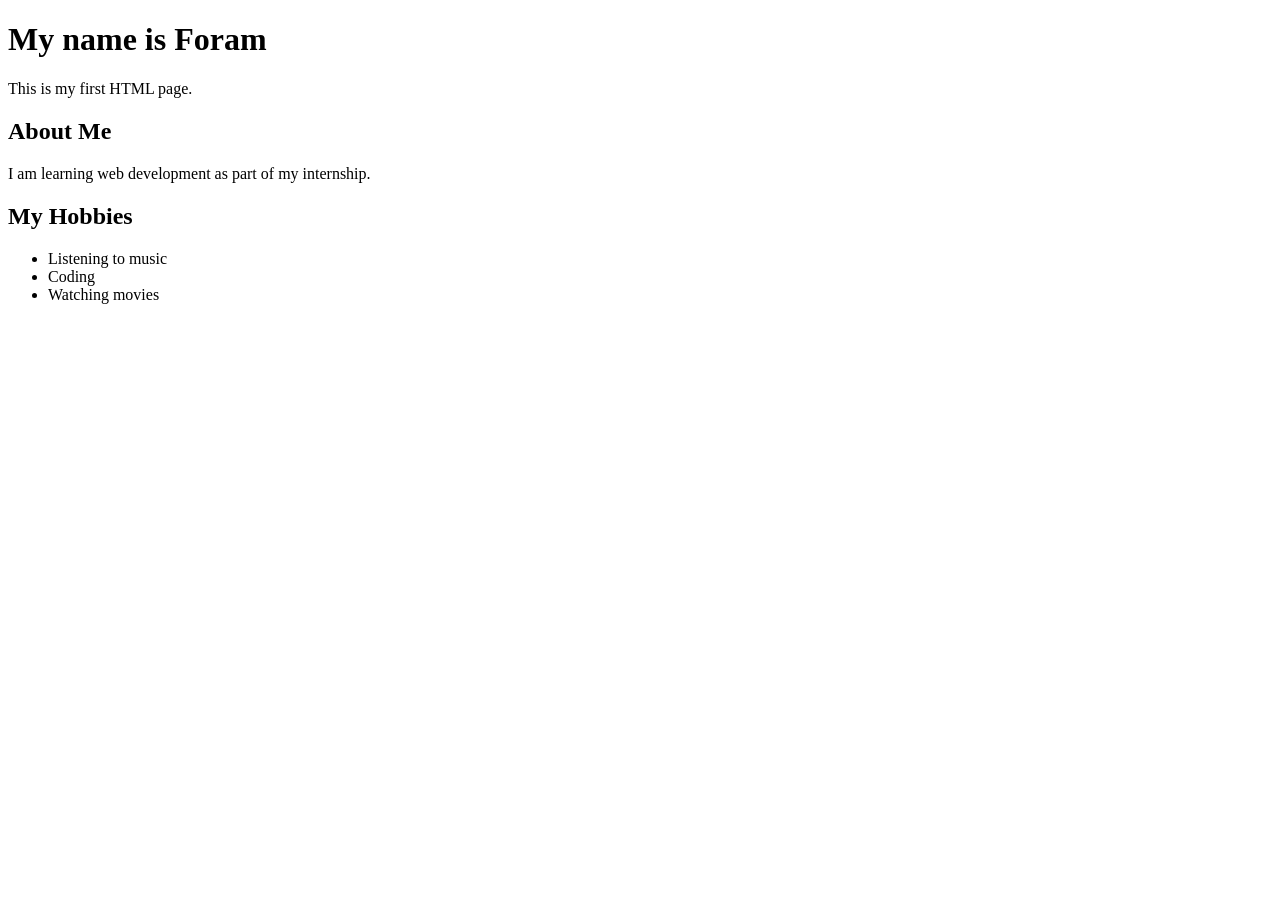
==== index.html @ fd9bad42 "Created my first HTML page" ====
<!DOCTYPE html>
<html>
<head>
    <title>My First Web Page</title>
</head>
<body>
    <h1>My name is Foram</h1>

    <p>This is my first HTML page.</p>

    <h2>About Me</h2>
    <p>I am learning web development as part of my internship.</p>

    <h2>My Hobbies</h2>
    <ul>
        <li>Listening to music</li>
        <li>Coding</li>
        <li>Watching movies</li>
    </ul>
</body>
</html>
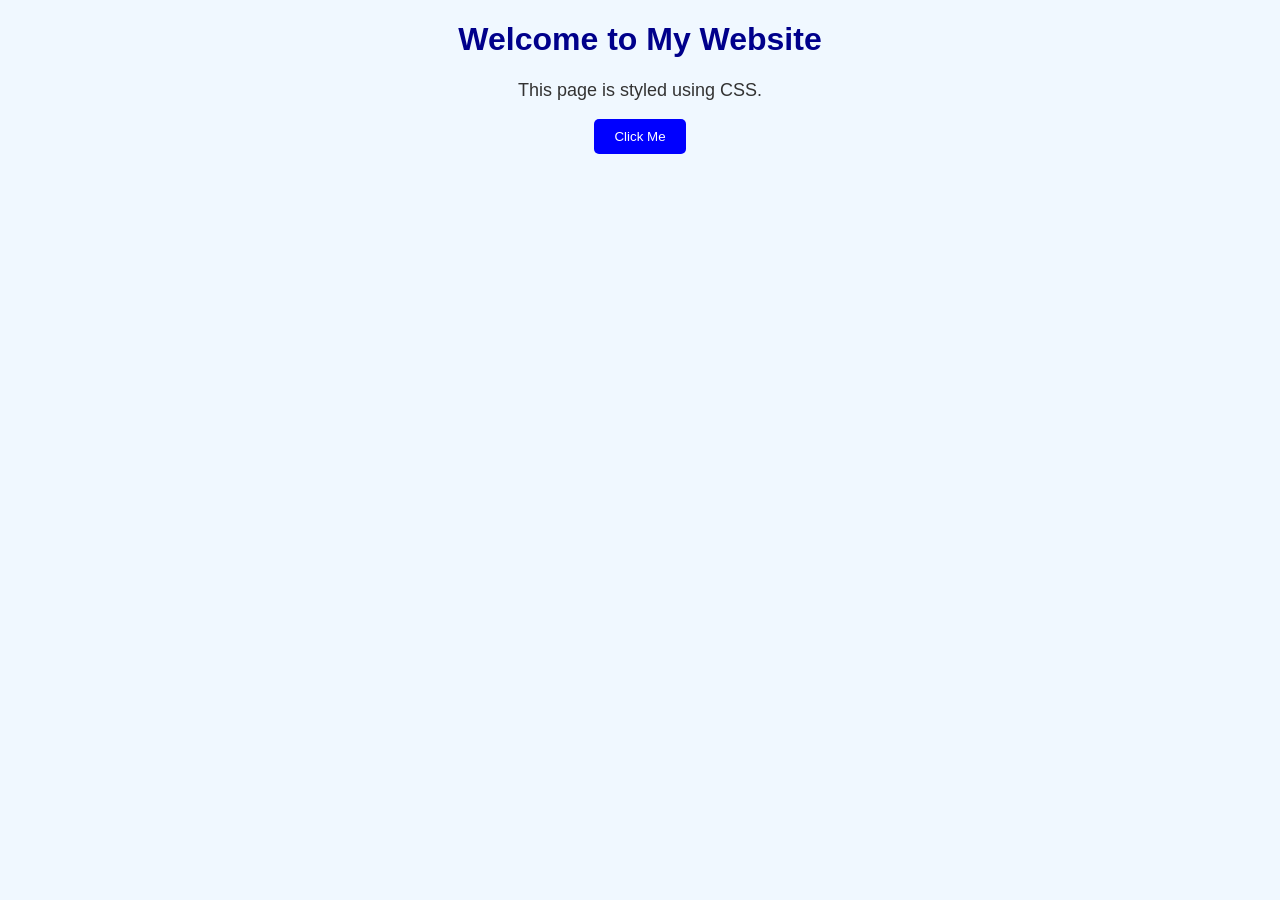
==== commit a8caf975: "Day 9 - CSS Fundamentals" ====
--- a/index.html
+++ b/index.html
@@ -1,21 +1,19 @@
 <!DOCTYPE html>
-<html>
+<html lang="en">
 <head>
-    <title>My First Web Page</title>
+    <meta charset="UTF-8">
+    <meta name="viewport" content="width=device-width, initial-scale=1.0">
+    <title>CSS Fundamentals</title>
+
+    <!-- Link the CSS file -->
+    <link rel="stylesheet" href="style.css">
 </head>
 <body>
-    <h1>My name is Foram</h1>
 
-    <p>This is my first HTML page.</p>
+    <h1>Welcome to My Website</h1>
+    <p>This page is styled using CSS.</p>
 
-    <h2>About Me</h2>
-    <p>I am learning web development as part of my internship.</p>
+    <button>Click Me</button>
 
-    <h2>My Hobbies</h2>
-    <ul>
-        <li>Listening to music</li>
-        <li>Coding</li>
-        <li>Watching movies</li>
-    </ul>
 </body>
 </html>
--- a/style.css
+++ b/style.css
@@ -0,0 +1,27 @@
+body {
+    background-color: #f0f8ff;
+    font-family: Arial, sans-serif;
+    text-align: center;
+}
+
+h1 {
+    color: darkblue;
+}
+
+p {
+    color: #333;
+    font-size: 18px;
+}
+
+button {
+    background-color: blue;
+    color: white;
+    padding: 10px 20px;
+    border: none;
+    border-radius: 5px;
+    cursor: pointer;
+}
+
+button:hover {
+    background-color: darkgreen;
+}
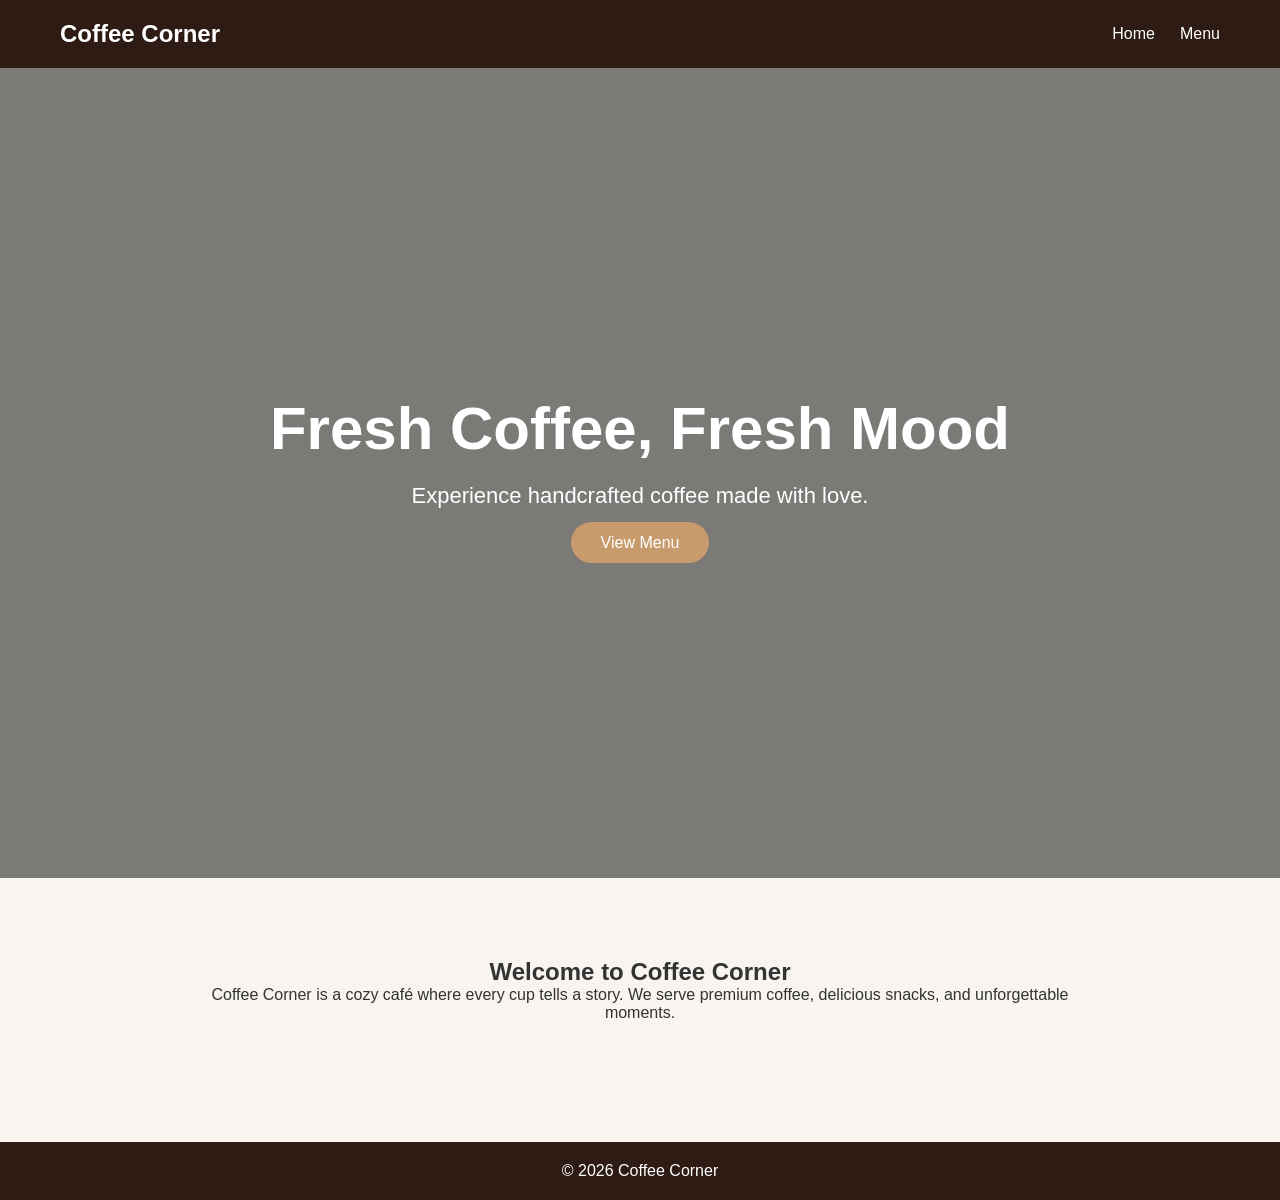
==== commit 85d03178: "Day 11 CSS Project" ====
--- a/index.html
+++ b/index.html
@@ -1,19 +1,44 @@
 <!DOCTYPE html>
 <html lang="en">
 <head>
-    <meta charset="UTF-8">
-    <meta name="viewport" content="width=device-width, initial-scale=1.0">
-    <title>CSS Fundamentals</title>
-
-    <!-- Link the CSS file -->
-    <link rel="stylesheet" href="style.css">
+<meta charset="UTF-8">
+<meta name="viewport" content="width=device-width, initial-scale=1.0">
+<title>Coffee Corner</title>
+<link rel="stylesheet" href="style.css">
 </head>
 <body>
 
-    <h1>Welcome to My Website</h1>
-    <p>This page is styled using CSS.</p>
+<nav>
+    <h2>Coffee Corner</h2>
 
-    <button>Click Me</button>
+    <ul>
+        <li><a href="index.html">Home</a></li>
+        <li><a href="menu.html">Menu</a></li>
+        
+    </ul>
+</nav>
+
+<section class="hero">
+    <div class="hero-content">
+        <h1>Fresh Coffee, Fresh Mood</h1>
+        <p>Experience handcrafted coffee made with love.</p>
+        <a href="menu.html" class="btn">View Menu</a>
+    </div>
+    
+</section>
+
+
+<section class="about">
+    <h2>Welcome to Coffee Corner</h2>
+    <p>
+        Coffee Corner is a cozy café where every cup tells a story.
+        We serve premium coffee, delicious snacks, and unforgettable moments.
+    </p>
+</section>
+
+<footer>
+    <p>© 2026 Coffee Corner</p>
+</footer>
 
 </body>
 </html>
--- a/style.css
+++ b/style.css
@@ -1,27 +1,142 @@
-body {
-    background-color: #f0f8ff;
-    font-family: Arial, sans-serif;
-    text-align: center;
+*{
+margin:0;
+padding:0;
+box-sizing:border-box;
+font-family:'Poppins',sans-serif;
 }
 
-h1 {
-    color: darkblue;
+body{
+background:#f8f4ef;
+color:#333;
 }
 
-p {
-    color: #333;
-    font-size: 18px;
+nav{
+background:#2d1b14;
+padding:20px 60px;
+display:flex;
+justify-content:space-between;
+align-items:center;
 }
 
-button {
-    background-color: blue;
-    color: white;
-    padding: 10px 20px;
-    border: none;
-    border-radius: 5px;
-    cursor: pointer;
+nav h2{
+color:#fff;
 }
 
-button:hover {
-    background-color: darkgreen;
+nav ul{
+display:flex;
+list-style:none;
+gap:25px;
+}
+
+nav a{
+color:white;
+text-decoration:none;
+font-weight:500;
+}
+
+.hero{
+height:90vh;
+background:linear-gradient(rgba(0,0,0,.5),
+rgba(0,0,0,.5)),
+url("https://images.unsplash.com/photo-1509042239860-f550ce710b93");
+background-size:cover;
+background-position:center;
+display:flex;
+justify-content:center;
+align-items:center;
+text-align:center;
+}
+
+.hero-content{
+color:white;
+}
+
+.hero-content h1{
+font-size:60px;
+margin-bottom:20px;
+}
+
+.hero-content p{
+font-size:22px;
+margin-bottom:25px;
+}
+
+.btn{
+background:#c89b6d;
+padding:12px 30px;
+color:white;
+text-decoration:none;
+border-radius:30px;
+}
+
+.about{
+padding:80px 20px;
+text-align:center;
+max-width:900px;
+margin:auto;
+}
+
+.menu-section{
+padding:60px;
+text-align:center;
+}
+
+.menu-container{
+display:grid;
+grid-template-columns:repeat(auto-fit,minmax(250px,1fr));
+gap:25px;
+margin-top:40px;
+}
+
+.card{
+background:white;
+padding:30px;
+border-radius:15px;
+box-shadow:0 5px 15px rgba(0,0,0,.1);
+transition:.3s;
+}
+
+.card:hover{
+transform:translateY(-10px);
+}
+
+.contact-section{
+padding:60px;
+display:flex;
+justify-content:center;
+}
+
+.contact-card{
+background:white;
+padding:40px;
+border-radius:15px;
+width:500px;
+box-shadow:0 5px 15px rgba(0,0,0,.1);
+}
+
+input,
+textarea{
+width:100%;
+padding:12px;
+margin-top:15px;
+border:1px solid #ddd;
+border-radius:8px;
+}
+
+button{
+margin-top:15px;
+padding:12px 25px;
+background:#2d1b14;
+color:white;
+border:none;
+border-radius:8px;
+cursor:pointer;
+}
+
+footer{
+background:#2d1b14;
+color:white;
+text-align:center;
+padding:20px;
+margin-top:40px;
 }
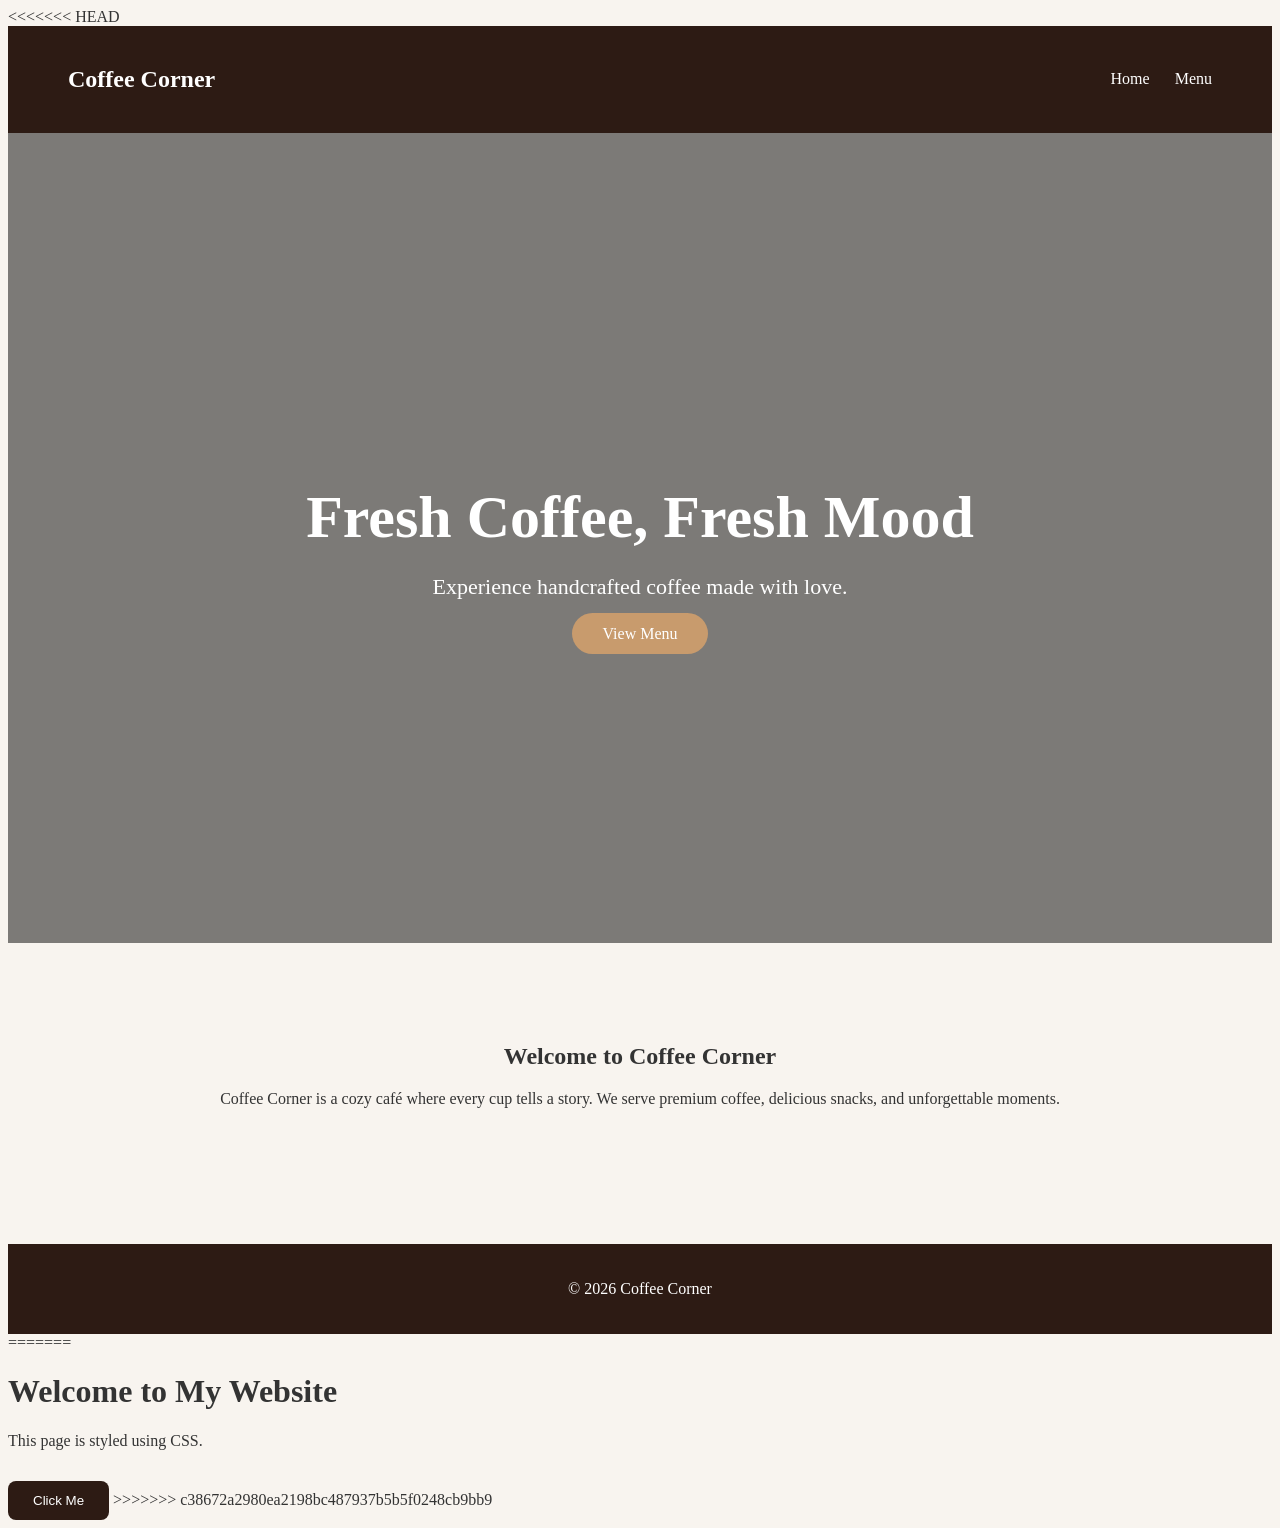
==== commit 54eeb5bd: "Merge remote and local files" ====
--- a/index.html
+++ b/index.html
@@ -1,6 +1,7 @@
 <!DOCTYPE html>
 <html lang="en">
 <head>
+<<<<<<< HEAD
 <meta charset="UTF-8">
 <meta name="viewport" content="width=device-width, initial-scale=1.0">
 <title>Coffee Corner</title>
@@ -39,6 +40,21 @@
 <footer>
     <p>© 2026 Coffee Corner</p>
 </footer>
+=======
+    <meta charset="UTF-8">
+    <meta name="viewport" content="width=device-width, initial-scale=1.0">
+    <title>CSS Fundamentals</title>
+
+    <!-- Link the CSS file -->
+    <link rel="stylesheet" href="style.css">
+</head>
+<body>
+
+    <h1>Welcome to My Website</h1>
+    <p>This page is styled using CSS.</p>
+
+    <button>Click Me</button>
+>>>>>>> c38672a2980ea2198bc487937b5b5f0248cb9bb9
 
 </body>
 </html>
--- a/style.css
+++ b/style.css
@@ -1,3 +1,4 @@
+<<<<<<< HEAD
 *{
 margin:0;
 padding:0;
@@ -139,4 +140,32 @@
 text-align:center;
 padding:20px;
 margin-top:40px;
+=======
+body {
+    background-color: #f0f8ff;
+    font-family: Arial, sans-serif;
+    text-align: center;
+}
+
+h1 {
+    color: darkblue;
+}
+
+p {
+    color: #333;
+    font-size: 18px;
+}
+
+button {
+    background-color: blue;
+    color: white;
+    padding: 10px 20px;
+    border: none;
+    border-radius: 5px;
+    cursor: pointer;
+}
+
+button:hover {
+    background-color: darkgreen;
+>>>>>>> c38672a2980ea2198bc487937b5b5f0248cb9bb9
 }
--- a/style.css
+++ b/style.css
@@ -1,3 +1,4 @@
+<<<<<<< HEAD
 *{
 margin:0;
 padding:0;
@@ -139,4 +140,32 @@
 text-align:center;
 padding:20px;
 margin-top:40px;
+=======
+body {
+    background-color: #f0f8ff;
+    font-family: Arial, sans-serif;
+    text-align: center;
+}
+
+h1 {
+    color: darkblue;
+}
+
+p {
+    color: #333;
+    font-size: 18px;
+}
+
+button {
+    background-color: blue;
+    color: white;
+    padding: 10px 20px;
+    border: none;
+    border-radius: 5px;
+    cursor: pointer;
+}
+
+button:hover {
+    background-color: darkgreen;
+>>>>>>> c38672a2980ea2198bc487937b5b5f0248cb9bb9
 }
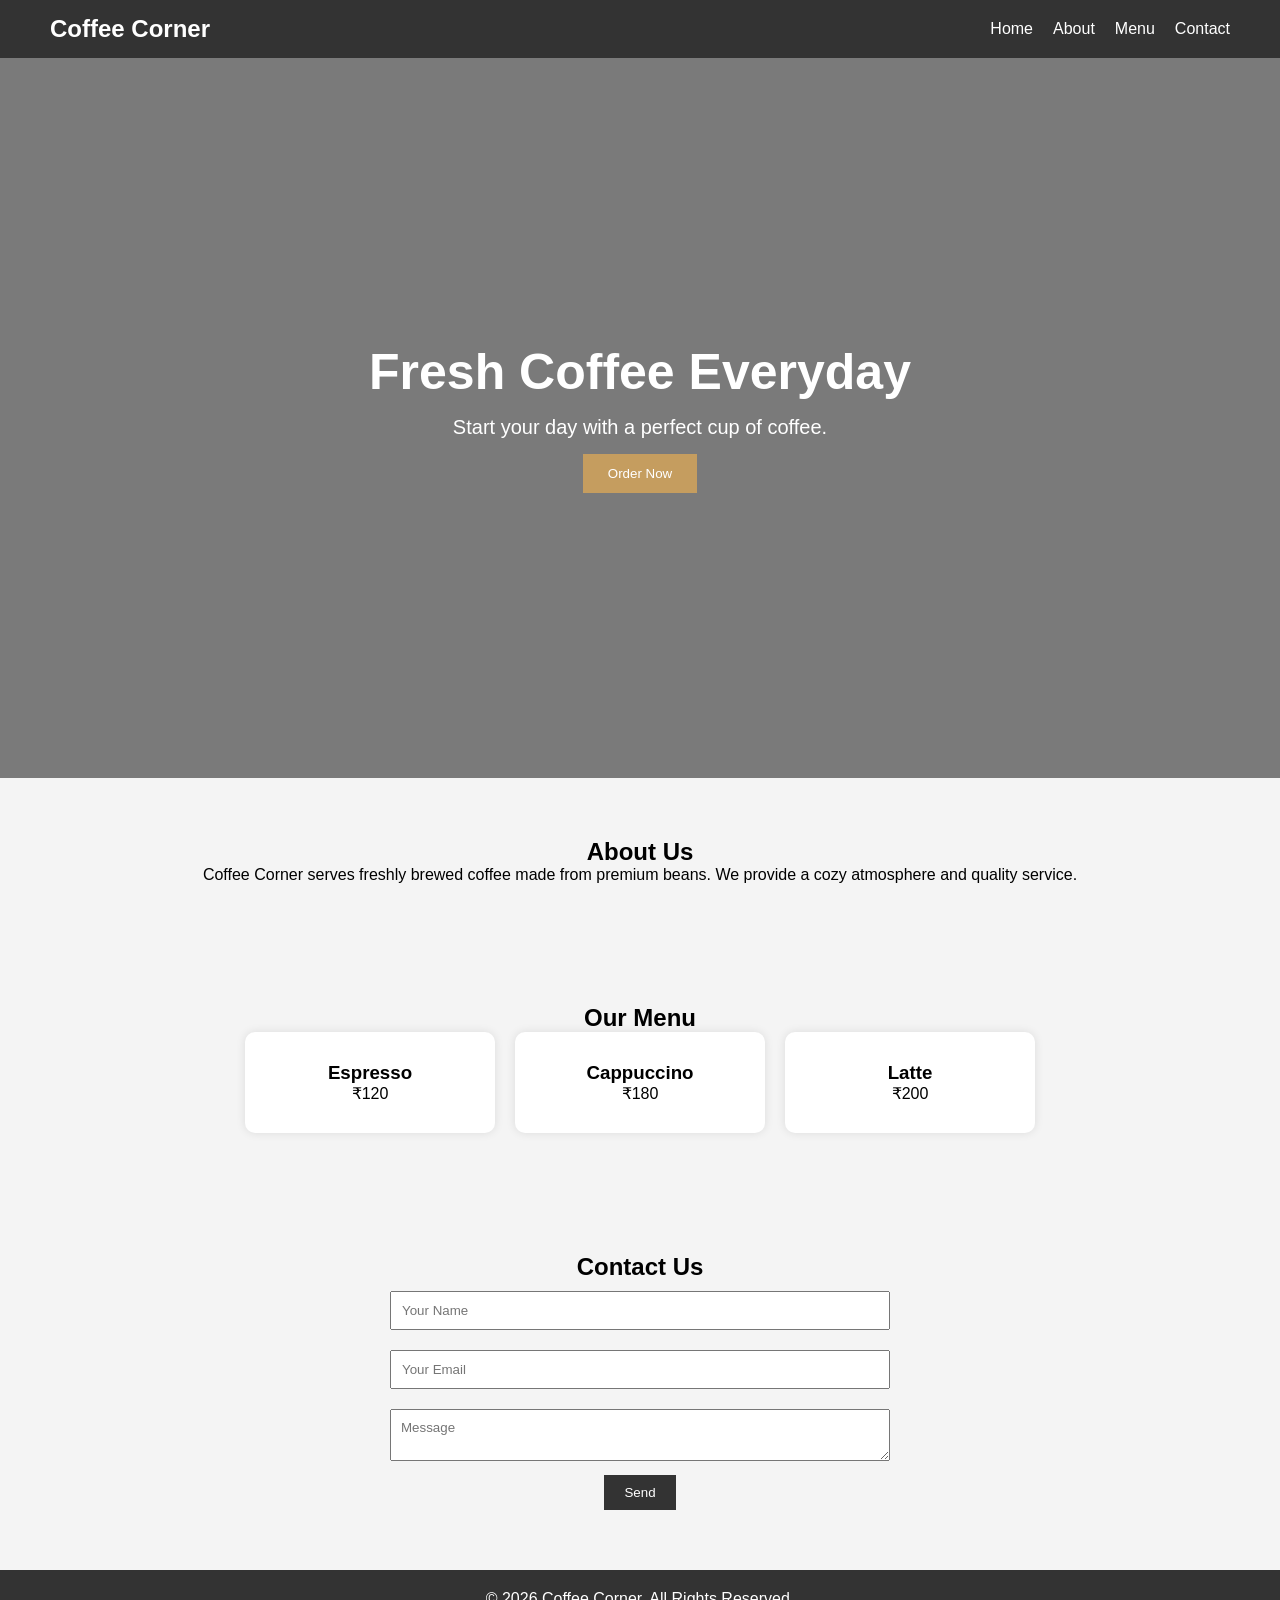
==== commit 1abcd4b3: "Updated website design and contact page" ====
--- a/index.html
+++ b/index.html
@@ -1,7 +1,6 @@
 <!DOCTYPE html>
 <html lang="en">
 <head>
-<<<<<<< HEAD
 <meta charset="UTF-8">
 <meta name="viewport" content="width=device-width, initial-scale=1.0">
 <title>Coffee Corner</title>
@@ -9,52 +8,68 @@
 </head>
 <body>
 
-<nav>
-    <h2>Coffee Corner</h2>
+<header>
+    <nav>
+        <h2>Coffee Corner</h2>
 
-    <ul>
-        <li><a href="index.html">Home</a></li>
-        <li><a href="menu.html">Menu</a></li>
-        
-    </ul>
-</nav>
+        <ul>
+            <li><a href="#">Home</a></li>
+            <li><a href="#about">About</a></li>
+            <li><a href="#menu">Menu</a></li>
+            <li><a href="#contact">Contact</a></li>
+        </ul>
+    </nav>
 
-<section class="hero">
-    <div class="hero-content">
-        <h1>Fresh Coffee, Fresh Mood</h1>
-        <p>Experience handcrafted coffee made with love.</p>
-        <a href="menu.html" class="btn">View Menu</a>
+    <div class="hero">
+        <h1>Fresh Coffee Everyday</h1>
+        <p>Start your day with a perfect cup of coffee.</p>
+        <button>Order Now</button>
     </div>
-    
-</section>
+</header>
 
-
-<section class="about">
-    <h2>Welcome to Coffee Corner</h2>
+<section id="about">
+    <h2>About Us</h2>
     <p>
-        Coffee Corner is a cozy café where every cup tells a story.
-        We serve premium coffee, delicious snacks, and unforgettable moments.
+        Coffee Corner serves freshly brewed coffee made from
+        premium beans. We provide a cozy atmosphere and quality service.
     </p>
 </section>
 
+<section id="menu">
+    <h2>Our Menu</h2>
+
+    <div class="cards">
+        <div class="card">
+            <h3>Espresso</h3>
+            <p>₹120</p>
+        </div>
+
+        <div class="card">
+            <h3>Cappuccino</h3>
+            <p>₹180</p>
+        </div>
+
+        <div class="card">
+            <h3>Latte</h3>
+            <p>₹200</p>
+        </div>
+    </div>
+</section>
+
+<section id="contact">
+    <h2>Contact Us</h2>
+
+    <form>
+        <input type="text" placeholder="Your Name">
+        <input type="email" placeholder="Your Email">
+        <textarea placeholder="Message"></textarea>
+        <button type="submit">Send</button>
+    </form>
+</section>
+
 <footer>
-    <p>© 2026 Coffee Corner</p>
+    <p>© 2026 Coffee Corner. All Rights Reserved.</p>
 </footer>
-=======
-    <meta charset="UTF-8">
-    <meta name="viewport" content="width=device-width, initial-scale=1.0">
-    <title>CSS Fundamentals</title>
-
-    <!-- Link the CSS file -->
-    <link rel="stylesheet" href="style.css">
-</head>
-<body>
-
-    <h1>Welcome to My Website</h1>
-    <p>This page is styled using CSS.</p>
-
-    <button>Click Me</button>
->>>>>>> c38672a2980ea2198bc487937b5b5f0248cb9bb9
 
 </body>
 </html>
--- a/style.css
+++ b/style.css
@@ -1,171 +1,127 @@
-<<<<<<< HEAD
 *{
-margin:0;
-padding:0;
-box-sizing:border-box;
-font-family:'Poppins',sans-serif;
+    margin:0;
+    padding:0;
+    box-sizing:border-box;
+    font-family:Arial, sans-serif;
 }
 
 body{
-background:#f8f4ef;
-color:#333;
+    background:#f4f4f4;
 }
 
 nav{
-background:#2d1b14;
-padding:20px 60px;
-display:flex;
-justify-content:space-between;
-align-items:center;
-}
-
-nav h2{
-color:#fff;
+    background:#333;
+    color:white;
+    display:flex;
+    justify-content:space-between;
+    align-items:center;
+    padding:15px 50px;
 }
 
 nav ul{
-display:flex;
-list-style:none;
-gap:25px;
+    list-style:none;
+    display:flex;
 }
 
-nav a{
-color:white;
-text-decoration:none;
-font-weight:500;
+nav ul li{
+    margin-left:20px;
+}
+
+nav ul li a{
+    color:white;
+    text-decoration:none;
 }
 
 .hero{
-height:90vh;
-background:linear-gradient(rgba(0,0,0,.5),
-rgba(0,0,0,.5)),
-url("https://images.unsplash.com/photo-1509042239860-f550ce710b93");
-background-size:cover;
-background-position:center;
-display:flex;
-justify-content:center;
-align-items:center;
-text-align:center;
+    height:80vh;
+    background:linear-gradient(rgba(0,0,0,0.5),
+    rgba(0,0,0,0.5)),
+    url("https://images.unsplash.com/photo-1495474472287-4d71bcdd2085");
+    background-size:cover;
+    background-position:center;
+    color:white;
+    display:flex;
+    flex-direction:column;
+    justify-content:center;
+    align-items:center;
+    text-align:center;
 }
 
-.hero-content{
-color:white;
+.hero h1{
+    font-size:50px;
 }
 
-.hero-content h1{
-font-size:60px;
-margin-bottom:20px;
+.hero p{
+    margin:15px 0;
+    font-size:20px;
 }
 
-.hero-content p{
-font-size:22px;
-margin-bottom:25px;
+.hero button{
+    padding:12px 25px;
+    border:none;
+    background:#c59d5f;
+    color:white;
+    cursor:pointer;
 }
 
-.btn{
-background:#c89b6d;
-padding:12px 30px;
-color:white;
-text-decoration:none;
-border-radius:30px;
+section{
+    padding:60px 20px;
+    text-align:center;
 }
 
-.about{
-padding:80px 20px;
-text-align:center;
-max-width:900px;
-margin:auto;
-}
-
-.menu-section{
-padding:60px;
-text-align:center;
-}
-
-.menu-container{
-display:grid;
-grid-template-columns:repeat(auto-fit,minmax(250px,1fr));
-gap:25px;
-margin-top:40px;
+.cards{
+    display:flex;
+    justify-content:center;
+    gap:20px;
+    flex-wrap:wrap;
 }
 
 .card{
-background:white;
-padding:30px;
-border-radius:15px;
-box-shadow:0 5px 15px rgba(0,0,0,.1);
-transition:.3s;
+    background:white;
+    padding:30px;
+    width:250px;
+    border-radius:10px;
+    box-shadow:0 0 10px rgba(0,0,0,0.1);
 }
 
-.card:hover{
-transform:translateY(-10px);
+form{
+    max-width:500px;
+    margin:auto;
 }
 
-.contact-section{
-padding:60px;
-display:flex;
-justify-content:center;
+form input,
+form textarea{
+    width:100%;
+    padding:10px;
+    margin:10px 0;
 }
 
-.contact-card{
-background:white;
-padding:40px;
-border-radius:15px;
-width:500px;
-box-shadow:0 5px 15px rgba(0,0,0,.1);
-}
-
-input,
-textarea{
-width:100%;
-padding:12px;
-margin-top:15px;
-border:1px solid #ddd;
-border-radius:8px;
-}
-
-button{
-margin-top:15px;
-padding:12px 25px;
-background:#2d1b14;
-color:white;
-border:none;
-border-radius:8px;
-cursor:pointer;
+form button{
+    padding:10px 20px;
+    background:#333;
+    color:white;
+    border:none;
+    cursor:pointer;
 }
 
 footer{
-background:#2d1b14;
-color:white;
-text-align:center;
-padding:20px;
-margin-top:40px;
-=======
-body {
-    background-color: #f0f8ff;
-    font-family: Arial, sans-serif;
-    text-align: center;
+    background:#333;
+    color:white;
+    text-align:center;
+    padding:20px;
 }
 
-h1 {
-    color: darkblue;
-}
+@media(max-width:768px){
 
-p {
-    color: #333;
-    font-size: 18px;
-}
+    nav{
+        flex-direction:column;
+    }
 
-button {
-    background-color: blue;
-    color: white;
-    padding: 10px 20px;
-    border: none;
-    border-radius: 5px;
-    cursor: pointer;
-}
+    nav ul{
+        margin-top:10px;
+    }
 
-button:hover {
-    background-color: darkgreen;
->>>>>>> c38672a2980ea2198bc487937b5b5f0248cb9bb9
+    .hero h1{
+        font-size:35px;
+    }
 }
